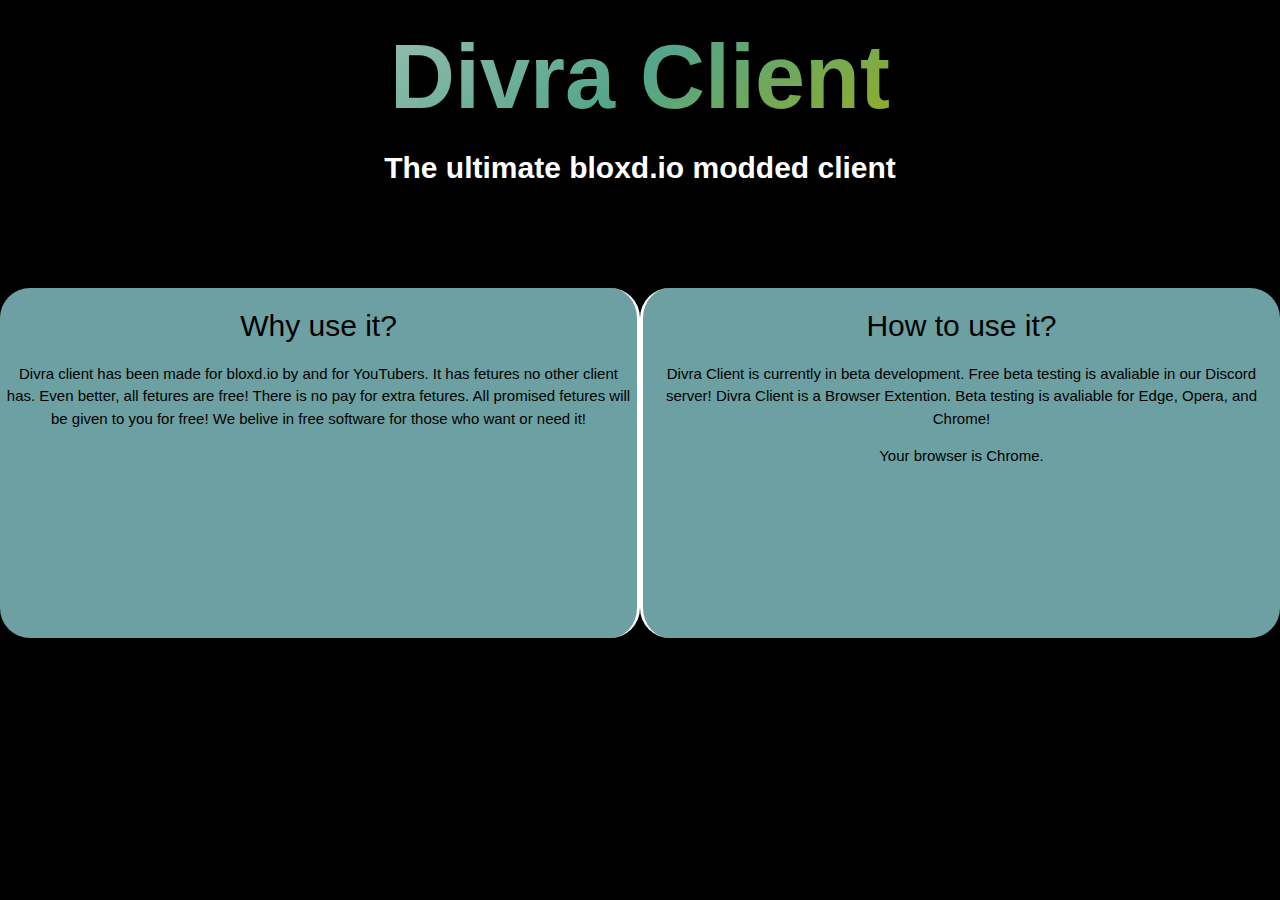
==== index.html @ a2c1466d "added the ios add to homescreen onto website thing image thing" ====
<doctype html>
  <html>

  <head>
    <link rel="apple-touch-icon" href="Images/hello_extensions.png">
   
<link rel="apple-touch-icon" sizes="16x16" href="Images/16.png">
  
<link rel="apple-touch-icon" sizes="32x32" href="Images/32.png">
  
<link rel="apple-touch-icon" sizes="48x48" href="Images/48.png">
  
<link rel="apple-touch-icon" sizes="128x128" href="Images/128.png">

    <link rel="stylesheet" href="https://www.w3schools.com/w3css/4/w3.css">
    <link rel="preconnect" href="https://fonts.googleapis.com">
    <link rel="preconnect" href="https://fonts.gstatic.com" crossorigin>
    <link href="https://fonts.googleapis.com/css2?family=Varela+Round&display=swap" rel="stylesheet">
    <link rel="icon" type="image/x-icon" href="Images/hello_extensions.png">
    <meta name="viewport" content="width=device-width, initial-scale=1.0">
    <style>
      .varela-round-regular {
        font-family: "Varela Round", sans-serif;
        font-weight: 400;
        font-style: normal;
      }

      body {
        text-align: center;
      }


      #Title {
        background-image: linear-gradient(140deg, #EADEDB 0%, #53a58b 50%, #9cae15 75%);
        background-repeat: no-repeat;
 
        text-stroke: black 0.5vw;
        color: white;
        background-size: 100%;
        -webkit-background-clip: text;
        -moz-background-clip: text;
        -webkit-text-fill-color: transparent;
        -moz-text-fill-color: transparent;
      }

      .Flexbox {
        margin: auto;

        color: black;
        padding: 0px;
        text-align: center;
        padding: none;

font-size:14px;
        display:flex;
      }

      body {
        text-align: center;
        background-color: black;
      }

      .boxedt1 {
        background-color:rgb(108, 160, 162);
        width: 350px;
        color: black;
        margin-bottom:5px;
        height:550px;
    
        height: 350px;
        transform: perspective(100);
        border-radius: 30px;
        padding: 5px;
      
        text-align: center;
        display: flexbox;
      }
    </style>
    <title>Divra Bloxd Extention</title>
  </head>

  <body>
    <div>
      <h1 id="Title" class=".varela-round-regular"
        style=" color:white; font-size:6em; text-align:center;margin-bottom:0; font-weight:900;cursor:default; user-select:none; ">
        Divra Client</h1>

      <p
        style="color:white;font-weight:900;cursor:default; font-size:2em; text-align:center;margin-top:0;">
        The ultimate bloxd.io modded client</p>
    </div>
    <br><br><br>
      <iframe hidden src="https://discord.com/widget?id=1169057153861038101&theme=dark" width="350" height="500" allowtransparency="true" frameborder="0" sandbox="allow-popups allow-popups-to-escape-sandbox allow-same-origin allow-scripts"></iframe>
    <div class="w3-row">
   
        </div>
      <div >
     
   
      <div class="boxedt1 w3-col m6 l6 s12" >
        <h2>Why use it?</h2>
        <p>Divra client has been made for bloxd.io by and for YouTubers. It has fetures no other client has. Even better, all fetures are free! There is no pay for extra fetures. All promised fetures will be given to you for free! We belive in free software for those who want or need it!</p>

      </div>
      <div class="boxedt1 w3-col m6 l6 s12" >
        <h2>How to use it?</h2>
        <p>Divra Client is currently in beta development. Free beta testing is avaliable in our Discord server! Divra Client is a Browser Extention. Beta testing <span id="yesnobrowser">is avaliable for Edge, Opera, and Chrome!</span></p> <p>Your browser is <span id="watbrowser"></span>. </p>
      </div>
   
  </div>
  <br>
  <footer></footer>
<script>
  var broshow = document.getElementById("watbrowser");
  const getBrowserName = () => {
        let browserInfo = navigator.userAgent;
        let browser;
        if (browserInfo.includes('Opera') || browserInfo.includes('OPR')) {
          if(browserInfo.includes('Safari')){
            browser="Opera";
          }
        } else if (browserInfo.includes('Edg')) {
          browser = 'Edge';
        } else if (browserInfo.includes('Chrome')) { 
          if(browserInfo.includes('Opr')==false){
            browser="Chrome";
          }
        } else if (browserInfo.includes('Safari')) {
          browser = 'Safari';
        } else if (browserInfo.includes('Firefox')) {
          browser = 'Firefox'
        } else {
          browser = 'either Internet Explorer, or a browser we\'ve never seen before';
        }
          return browser;
      }
      document.addEventListener("DOMContentLoaded", function () {

        const browserName = getBrowserName();
        broshow.innerHTML = `${browserName}`;
        console.log(browserName);
      });
function forever(){
      if(window.innerWidth>600){
        document.getElementsByClassName("boxedt1")[1].style.borderLeftColor= 'rgb(255, 255, 255)';
        document.getElementsByClassName("boxedt1")[1].style.borderLeftStyle= 'solid';
        document.getElementsByClassName("boxedt1")[0].style.borderRightColor= 'rgb(255, 255, 255)';
        document.getElementsByClassName("boxedt1")[0].style.borderRightStyle= 'solid';
      }else{
      document.getElementsByClassName("boxedt1")[1].style.borderLeftColor= 'rgb(255, 255, 255)';
      document.getElementsByClassName("boxedt1")[1].style.borderLeftStyle= 'none';
      document.getElementsByClassName("boxedt1")[0].style.borderRightColor= 'rgb(255, 255, 255)';
      document.getElementsByClassName("boxedt1")[0].style.borderRightStyle= 'none';
   
      }
    }
    forever();
    setInterval(forever,100);

</script>
  </body>

  </html>
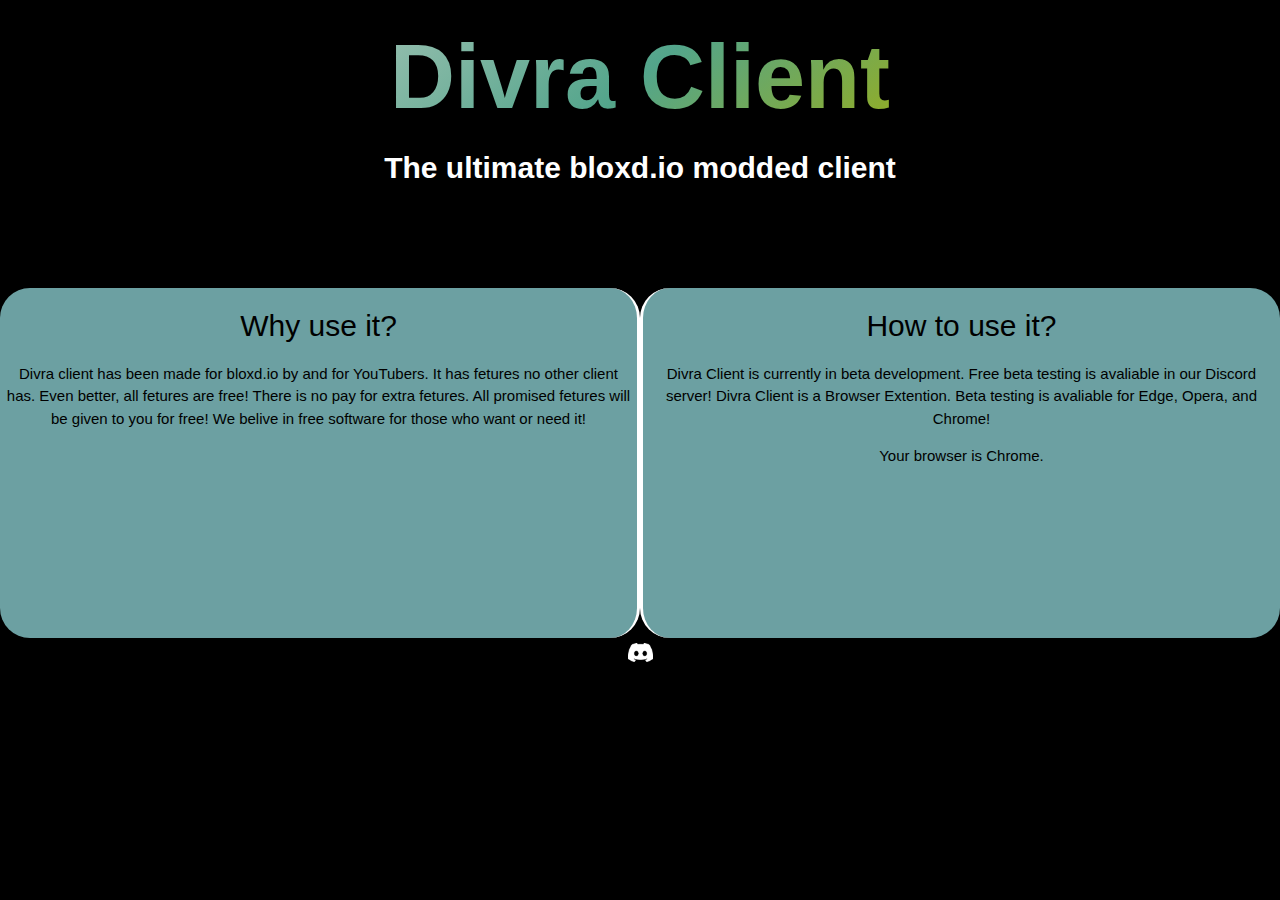
==== commit 53a76c64: "additions" ====
--- a/index.html
+++ b/index.html
@@ -1,163 +1,131 @@
-<doctype html>
-  <html>
+<!DOCTYPE html>
+<html>
 
-  <head>
-    <link rel="apple-touch-icon" href="Images/hello_extensions.png">
-   
-<link rel="apple-touch-icon" sizes="16x16" href="Images/16.png">
-  
-<link rel="apple-touch-icon" sizes="32x32" href="Images/32.png">
-  
-<link rel="apple-touch-icon" sizes="48x48" href="Images/48.png">
-  
-<link rel="apple-touch-icon" sizes="128x128" href="Images/128.png">
+<head>
+  <link rel="apple-touch-icon" href="Images/hello_extensions.png">
 
-    <link rel="stylesheet" href="https://www.w3schools.com/w3css/4/w3.css">
-    <link rel="preconnect" href="https://fonts.googleapis.com">
-    <link rel="preconnect" href="https://fonts.gstatic.com" crossorigin>
-    <link href="https://fonts.googleapis.com/css2?family=Varela+Round&display=swap" rel="stylesheet">
-    <link rel="icon" type="image/x-icon" href="Images/hello_extensions.png">
-    <meta name="viewport" content="width=device-width, initial-scale=1.0">
-    <style>
-      .varela-round-regular {
-        font-family: "Varela Round", sans-serif;
-        font-weight: 400;
-        font-style: normal;
-      }
+  <link rel="apple-touch-icon" sizes="16x16" href="Images/16.png">
 
-      body {
-        text-align: center;
-      }
+  <link rel="apple-touch-icon" sizes="32x32" href="Images/32.png">
+  <meta charset="UTF-8">
+  <link rel="apple-touch-icon" sizes="48x48" href="Images/48.png">
+  <meta name="description" content="The ultimate bloxd.io modded client">
+  <meta name="keywords" content="Extention,Divra Client,Bloxd">
+  <link rel="apple-touch-icon" sizes="128x128" href="Images/128.png">
+  <link rel="apple-touch-startup-image" href="Images/hello_extensions.png">
+  <meta name="apple-mobile-web-app-title" content="Divra">
+  <meta name="apple-mobile-web-app-capable" content="yes">
+  <meta name="apple-mobile-web-app-status-bar-style" content="black">
+  <meta name="author" content="Blxm">
+  <meta name="application-name" content="Divra Client">
+  <link rel="stylesheet" href="https://www.w3schools.com/w3css/4/w3.css">
+  <link rel="preconnect" href="https://fonts.googleapis.com">
+  <link rel="preconnect" href="https://fonts.gstatic.com" crossorigin>
+  <link href="https://fonts.googleapis.com/css2?family=Varela+Round&display=swap" rel="stylesheet">
+  <link rel="icon" type="image/x-icon" href="Images/hello_extensions.png">
+  <meta name="viewport" content="width=device-width, initial-scale=1.0">
+  <style>
+    .varela-round-regular {
+      font-family: "Varela Round", sans-serif;
+      font-weight: 400;
+      font-style: normal;
+    }
+
+    body {
+      text-align: center;
+    }
 
 
-      #Title {
-        background-image: linear-gradient(140deg, #EADEDB 0%, #53a58b 50%, #9cae15 75%);
-        background-repeat: no-repeat;
- 
-        text-stroke: black 0.5vw;
-        color: white;
-        background-size: 100%;
-        -webkit-background-clip: text;
-        -moz-background-clip: text;
-        -webkit-text-fill-color: transparent;
-        -moz-text-fill-color: transparent;
-      }
+    #Title {
+      background-image: linear-gradient(140deg, #EADEDB 0%, #53a58b 50%, #9cae15 75%);
+      background-repeat: no-repeat;
 
-      .Flexbox {
-        margin: auto;
+      text-stroke: black 0.5vw;
+      color: white;
+      background-size: 100%;
+      -webkit-background-clip: text;
+      -moz-background-clip: text;
+      -webkit-text-fill-color: transparent;
+      -moz-text-fill-color: transparent;
+    }
 
-        color: black;
-        padding: 0px;
-        text-align: center;
-        padding: none;
+    .Flexbox {
+      margin: auto;
 
-font-size:14px;
-        display:flex;
-      }
+      color: black;
+      padding: 0px;
+      text-align: center;
+      padding: none;
 
-      body {
-        text-align: center;
-        background-color: black;
-      }
+      font-size: 14px;
+      display: flex;
+    }
 
-      .boxedt1 {
-        background-color:rgb(108, 160, 162);
-        width: 350px;
-        color: black;
-        margin-bottom:5px;
-        height:550px;
-    
-        height: 350px;
-        transform: perspective(100);
-        border-radius: 30px;
-        padding: 5px;
-      
-        text-align: center;
-        display: flexbox;
-      }
-    </style>
-    <title>Divra Bloxd Extention</title>
-  </head>
+    body {
+      text-align: center;
+      background-color: black;
+    }
 
-  <body>
-    <div>
-      <h1 id="Title" class=".varela-round-regular"
-        style=" color:white; font-size:6em; text-align:center;margin-bottom:0; font-weight:900;cursor:default; user-select:none; ">
-        Divra Client</h1>
+    .boxedt1 {
+      background-color: rgb(108, 160, 162);
+      width: 350px;
+      color: black;
+      margin-bottom: 5px;
+      height: 550px;
 
-      <p
-        style="color:white;font-weight:900;cursor:default; font-size:2em; text-align:center;margin-top:0;">
-        The ultimate bloxd.io modded client</p>
+      height: 350px;
+      transform: perspective(100);
+      border-radius: 30px;
+      padding: 5px;
+
+      text-align: center;
+      display: flexbox;
+    }
+  </style>
+  <title>Divra Bloxd Extention</title>
+</head>
+
+<body>
+  <div>
+    <h1 id="Title" class=".varela-round-regular"
+      style=" color:white; font-size:6em; text-align:center;margin-bottom:0; font-weight:900;cursor:default; user-select:none; ">
+      Divra Client</h1>
+
+    <p style="color:white;font-weight:900;cursor:default; font-size:2em; text-align:center;margin-top:0;">
+      The ultimate bloxd.io modded client</p>
+  </div>
+  <br><br><br>
+  <iframe hidden src="https://discord.com/widget?id=1169057153861038101&theme=dark" width="350" height="500"
+    allowtransparency="true" frameborder="0"
+    sandbox="allow-popups allow-popups-to-escape-sandbox allow-same-origin allow-scripts"></iframe>
+  <div class="w3-row">
+
+  </div>
+  <div>
+
+
+    <div class="boxedt1 w3-col m6 l6 s12">
+      <h2>Why use it?</h2>
+      <p>Divra client has been made for bloxd.io by and for YouTubers. It has fetures no other client has. Even
+        better, all fetures are free! There is no pay for extra fetures. All promised fetures will be given to you for
+        free! We belive in free software for those who want or need it!</p>
+
     </div>
-    <br><br><br>
-      <iframe hidden src="https://discord.com/widget?id=1169057153861038101&theme=dark" width="350" height="500" allowtransparency="true" frameborder="0" sandbox="allow-popups allow-popups-to-escape-sandbox allow-same-origin allow-scripts"></iframe>
-    <div class="w3-row">
-   
-        </div>
-      <div >
-     
-   
-      <div class="boxedt1 w3-col m6 l6 s12" >
-        <h2>Why use it?</h2>
-        <p>Divra client has been made for bloxd.io by and for YouTubers. It has fetures no other client has. Even better, all fetures are free! There is no pay for extra fetures. All promised fetures will be given to you for free! We belive in free software for those who want or need it!</p>
+    <div class="boxedt1 w3-col m6 l6 s12">
+      <h2>How to use it?</h2>
+      <p>Divra Client is currently in beta development. Free beta testing is avaliable in our Discord server! Divra
+        Client is a Browser Extention. Beta testing <span id="yesnobrowser">is avaliable for Edge, Opera, and
+          Chrome!</span></p>
+      <p>Your browser is <span id="watbrowser"></span>. </p>
+    </div>
 
-      </div>
-      <div class="boxedt1 w3-col m6 l6 s12" >
-        <h2>How to use it?</h2>
-        <p>Divra Client is currently in beta development. Free beta testing is avaliable in our Discord server! Divra Client is a Browser Extention. Beta testing <span id="yesnobrowser">is avaliable for Edge, Opera, and Chrome!</span></p> <p>Your browser is <span id="watbrowser"></span>. </p>
-      </div>
-   
   </div>
   <br>
-  <footer></footer>
-<script>
-  var broshow = document.getElementById("watbrowser");
-  const getBrowserName = () => {
-        let browserInfo = navigator.userAgent;
-        let browser;
-        if (browserInfo.includes('Opera') || browserInfo.includes('OPR')) {
-          if(browserInfo.includes('Safari')){
-            browser="Opera";
-          }
-        } else if (browserInfo.includes('Edg')) {
-          browser = 'Edge';
-        } else if (browserInfo.includes('Chrome')) { 
-          if(browserInfo.includes('Opr')==false){
-            browser="Chrome";
-          }
-        } else if (browserInfo.includes('Safari')) {
-          browser = 'Safari';
-        } else if (browserInfo.includes('Firefox')) {
-          browser = 'Firefox'
-        } else {
-          browser = 'either Internet Explorer, or a browser we\'ve never seen before';
-        }
-          return browser;
-      }
-      document.addEventListener("DOMContentLoaded", function () {
+<a href="https://discord.gg/A4Cqcj7ACw" target="_blank">
+   <img src="Images/discord.png" style="user-select:none;-webkit-user-select:none;moz-user-select:none; cursor:pointer;width:25px; margin-bottom:5px;">
+  </a>
+  <script src="index.js">
+  </script>
+</body>
 
-        const browserName = getBrowserName();
-        broshow.innerHTML = `${browserName}`;
-        console.log(browserName);
-      });
-function forever(){
-      if(window.innerWidth>600){
-        document.getElementsByClassName("boxedt1")[1].style.borderLeftColor= 'rgb(255, 255, 255)';
-        document.getElementsByClassName("boxedt1")[1].style.borderLeftStyle= 'solid';
-        document.getElementsByClassName("boxedt1")[0].style.borderRightColor= 'rgb(255, 255, 255)';
-        document.getElementsByClassName("boxedt1")[0].style.borderRightStyle= 'solid';
-      }else{
-      document.getElementsByClassName("boxedt1")[1].style.borderLeftColor= 'rgb(255, 255, 255)';
-      document.getElementsByClassName("boxedt1")[1].style.borderLeftStyle= 'none';
-      document.getElementsByClassName("boxedt1")[0].style.borderRightColor= 'rgb(255, 255, 255)';
-      document.getElementsByClassName("boxedt1")[0].style.borderRightStyle= 'none';
-   
-      }
-    }
-    forever();
-    setInterval(forever,100);
-
-</script>
-  </body>
-
-  </html>
+</html>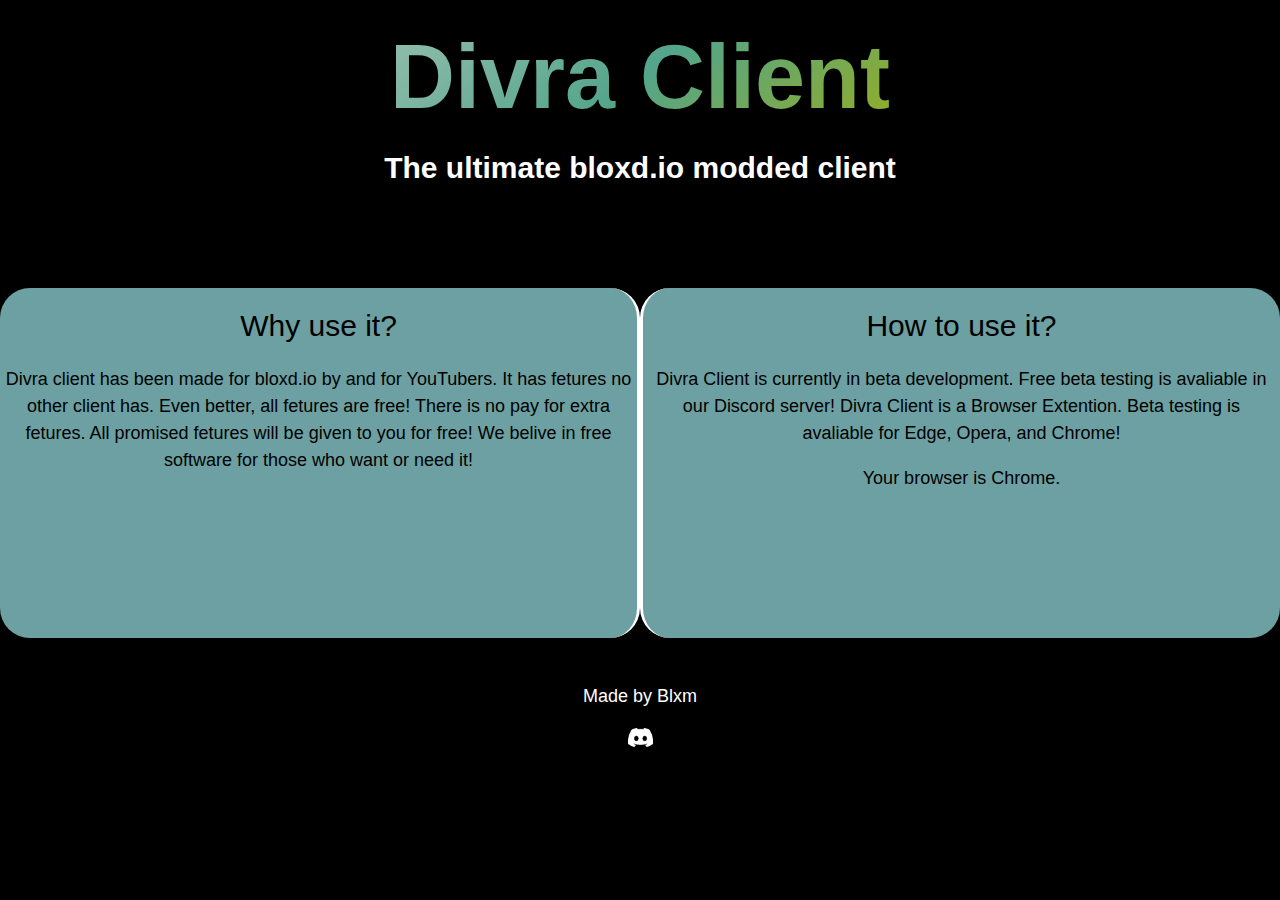
==== commit ae090ed0: "Add files via upload" ====
--- a/index.html
+++ b/index.html
@@ -31,7 +31,10 @@
       font-style: normal;
     }
 
-    body {
+    body,
+    html {
+      margin: 0;
+      padding: 0px;
       text-align: center;
     }
 
@@ -61,9 +64,32 @@
       display: flex;
     }
 
+    #Area1 {
+      background-color: rgb(46, 41, 41);
+      width: 100%;
+      max-height: 500px;
+      display: block;
+      color: white;
+    }
+
     body {
       text-align: center;
       background-color: black;
+    }
+
+    p {
+      font-size: 18px;
+    }
+    footer{
+      color:white;
+    }
+
+    h2 {
+      font-size: 30px;
+    }
+
+    h1 {
+      font-size: 40px;
     }
 
     .boxedt1 {
@@ -98,10 +124,9 @@
   <iframe hidden src="https://discord.com/widget?id=1169057153861038101&theme=dark" width="350" height="500"
     allowtransparency="true" frameborder="0"
     sandbox="allow-popups allow-popups-to-escape-sandbox allow-same-origin allow-scripts"></iframe>
+
   <div class="w3-row">
 
-  </div>
-  <div>
 
 
     <div class="boxedt1 w3-col m6 l6 s12">
@@ -120,10 +145,16 @@
     </div>
 
   </div>
+
   <br>
-<a href="https://discord.gg/A4Cqcj7ACw" target="_blank">
-   <img src="Images/discord.png" style="user-select:none;-webkit-user-select:none;moz-user-select:none; cursor:pointer;width:25px; margin-bottom:5px;">
-  </a>
+  <footer>
+    <p>Made by Blxm</p>
+    <a href="https://discord.gg/A4Cqcj7ACw" target="_blank">
+     
+      <img src="Images/discord.png"
+        style="user-select:none;-webkit-user-select:none; cursor:pointer;width:25px; margin-bottom:5px;">
+    </a>
+  </footer>
   <script src="index.js">
   </script>
 </body>
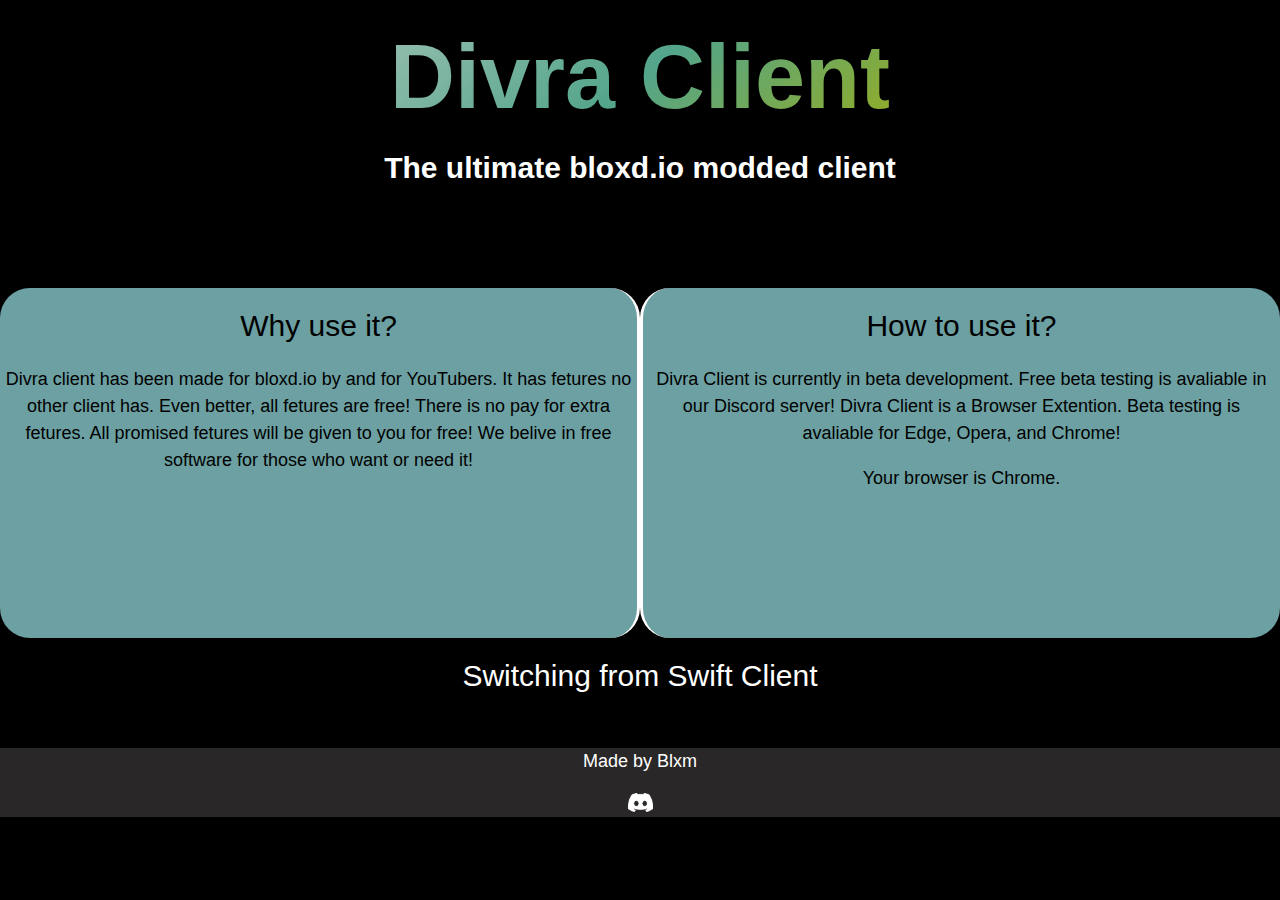
==== commit 2fe4084e: "Changes" ====
--- a/index.html
+++ b/index.html
@@ -145,9 +145,11 @@
     </div>
 
   </div>
-
+<div class="w3-row" style="color:white;">
+  <h2>Switching from Swift Client</h2>
+</div>
   <br>
-  <footer>
+  <footer style="background-color:rgb(41, 39, 39);">
     <p>Made by Blxm</p>
     <a href="https://discord.gg/A4Cqcj7ACw" target="_blank">
      
@@ -155,6 +157,7 @@
         style="user-select:none;-webkit-user-select:none; cursor:pointer;width:25px; margin-bottom:5px;">
     </a>
   </footer>
+
   <script src="index.js">
   </script>
 </body>
